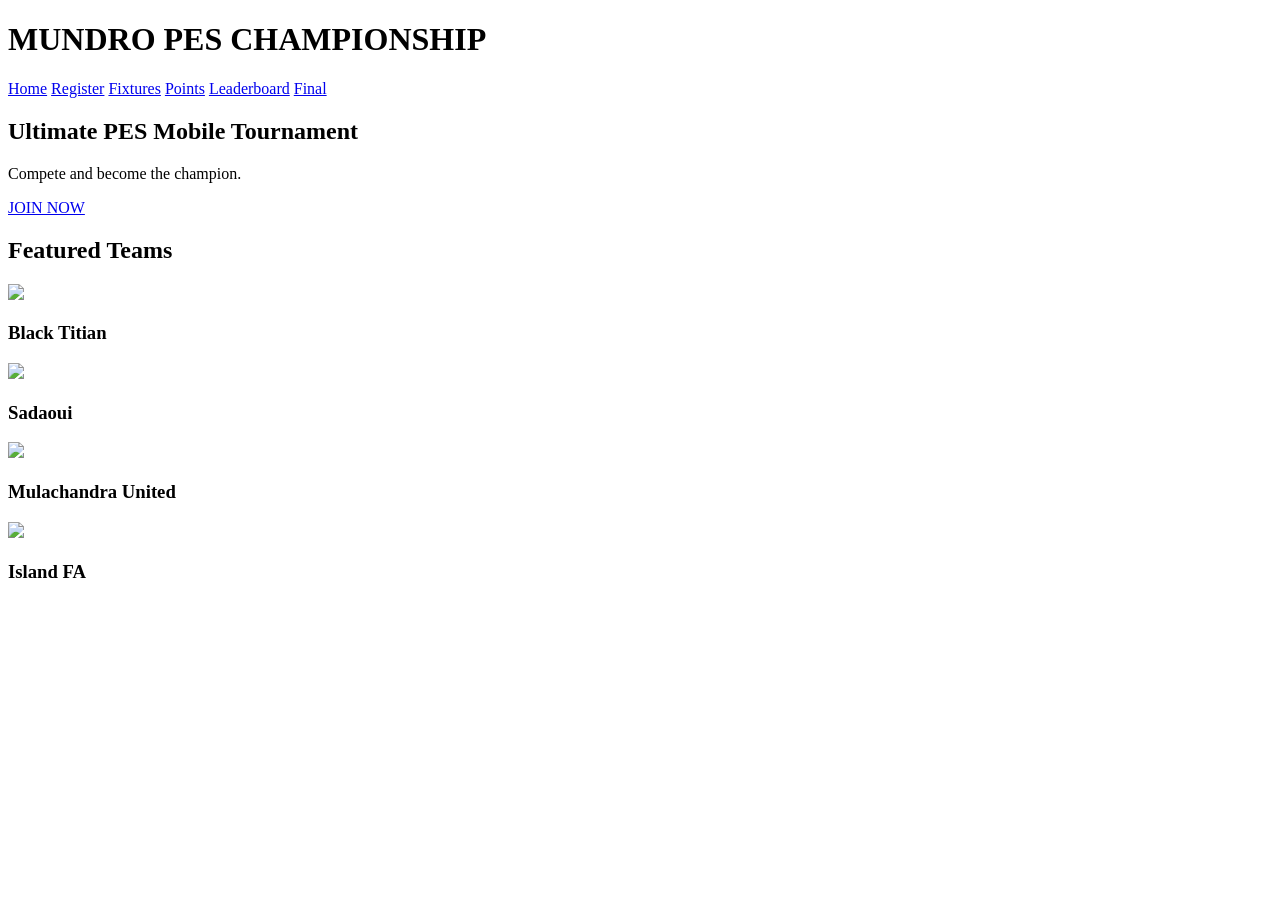
==== index.html @ 2ed1ced1 "Add files via upload" ====
<!DOCTYPE html>
<html>
<head>
<title>MUNDRO PES CHAMPIONSHIP</title>
<link rel="stylesheet" href="css/home.css">
</head>

<body>

<header>
<h1>  MUNDRO PES CHAMPIONSHIP</h1>

<nav>
<a href="index.html">Home</a>
<a href="register.html">Register</a>
<a href="fixtures.html">Fixtures</a>
<a href="points.html">Points</a>
<a href="leaderboard.html">Leaderboard</a>
<a href="final1.html">Final</a>
</nav>
</header>

<section class="hero">

<h2>Ultimate PES Mobile Tournament</h2>
<p>Compete and become the champion.</p>

<a href="register.html" class="btn">JOIN NOW</a>

</section>

<section class="teams">

<h2>Featured Teams</h2>

<div class="team-grid">

<div class="team">
<img src="image/Team1.png">
<h3>Black Titian</h3>
</div>

<div class="team">
<img src="image/Team2.png">
<h3>Sadaoui</h3>
</div>

<div class="team">
<img src="image/Team3.png">
<h3>Mulachandra United</h3>
</div>

<div class="team">
<img src="image/Team4.png">
<h3>Island FA</h3>
</div>

</div>
</section>

</body>
</html>
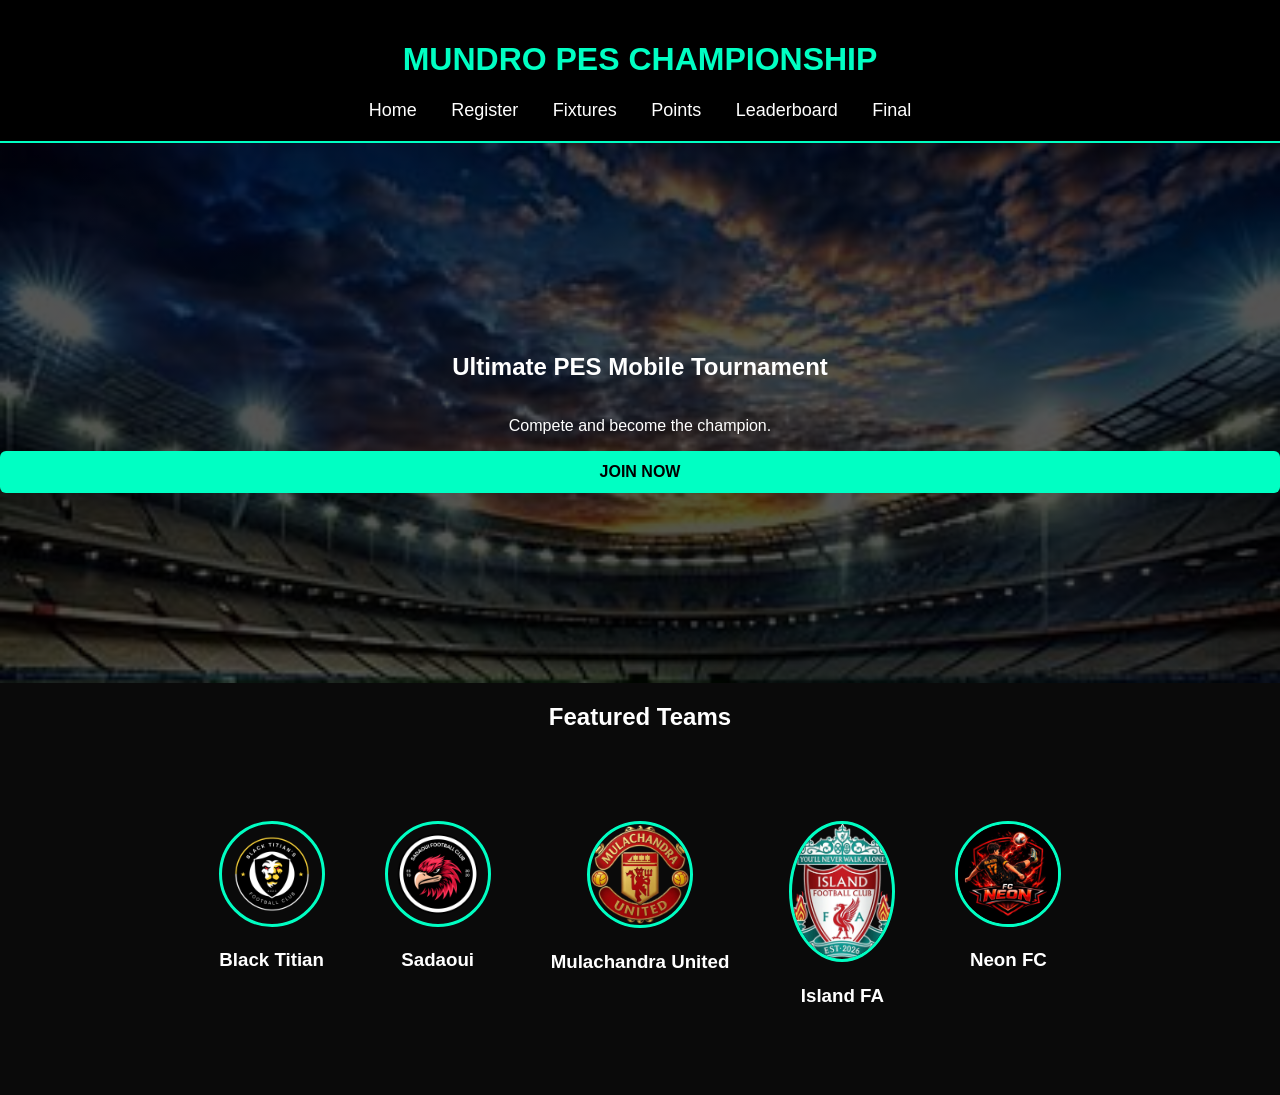
==== commit eb0e93e9: "Add 'Neon FC' to featured teams in index.html Added a new team 'Neon FC' to the featured teams secti" ====
--- a/index.html
+++ b/index.html
@@ -55,8 +55,13 @@
 <h3>Island FA</h3>
 </div>
 
+<div class="team">
+<img src="image/Team5.jpg">
+<h3>Neon FC</h3>
+</div>
+
 </div>
 </section>
 
 </body>
-</html>+</html>
--- a/css/home.css
+++ b/css/home.css
@@ -0,0 +1,61 @@
+body{
+margin:0;
+font-family:Arial;
+background:#0a0a0a;
+color:white;
+text-align:center;
+}
+
+header{
+background:#000;
+padding:20px;
+border-bottom:2px solid #00ffc3;
+}
+
+h1{
+color:#00ffc3;
+}
+
+nav a{
+margin:15px;
+color:white;
+text-decoration:none;
+font-size:18px;
+}
+
+nav a:hover{
+color:#00ffc3;
+}
+
+.hero{
+height:60vh;
+display:flex;
+flex-direction:column;
+justify-content:center;
+background:linear-gradient(#000000aa,#000000aa),
+url("../image/studeam.jpg");
+background-size:cover;
+}
+
+.btn{
+background:#00ffc3;
+color:black;
+padding:12px 25px;
+text-decoration:none;
+font-weight:bold;
+border-radius:6px;
+}
+
+.team-grid{
+display:flex;
+justify-content:center;
+gap:60px;
+flex-wrap:wrap;
+padding:70px;
+}
+
+.team img{
+width:100px;
+border-radius:50%;
+border:3px solid #00ffc3;
+}
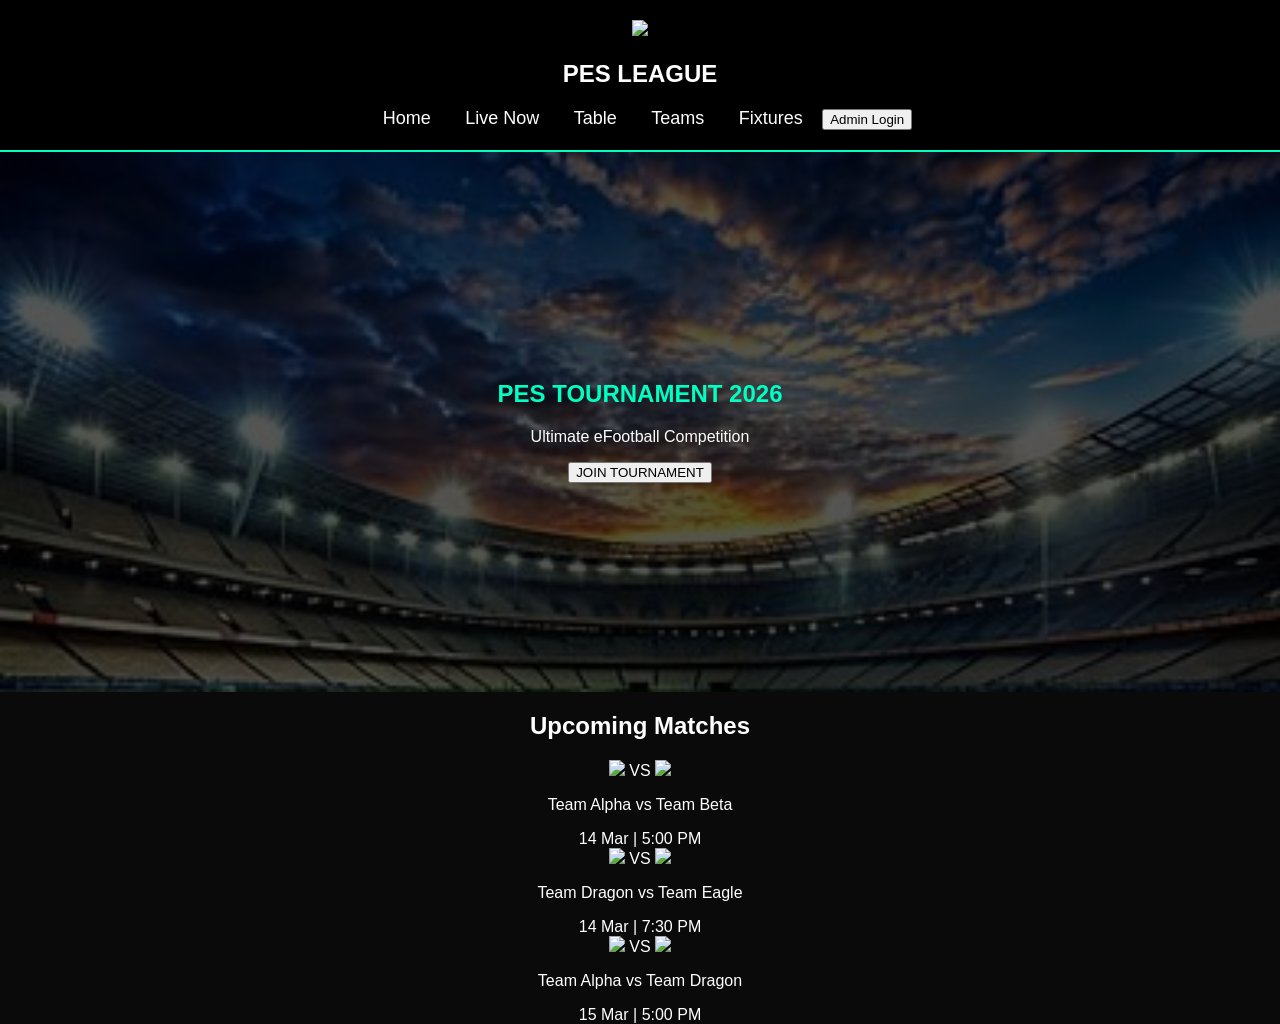
==== commit 6724ac70: "Add files via upload" ====
--- a/index.html
+++ b/index.html
@@ -1,67 +1,108 @@
 <!DOCTYPE html>
 <html>
 <head>
-<title>MUNDRO PES CHAMPIONSHIP</title>
+<title>PES Tournament</title>
 <link rel="stylesheet" href="css/home.css">
 </head>
 
 <body>
 
 <header>
-<h1>  MUNDRO PES CHAMPIONSHIP</h1>
+
+<div class="logo">
+  <img src="image/logo.png">
+  <h2>PES LEAGUE</h2>
+</div>
 
 <nav>
-<a href="index.html">Home</a>
-<a href="register.html">Register</a>
-<a href="fixtures.html">Fixtures</a>
-<a href="points.html">Points</a>
-<a href="leaderboard.html">Leaderboard</a>
-<a href="final1.html">Final</a>
+  <a href="index.html">Home</a>
+  <a href="live.html">Live Now</a>
+  <a href="table.html">Table</a>
+  <a href="team.html">Teams</a>
+  <a href="fixtures.html">Fixtures</a>
+  <!-- Admin Login Button -->
+  <button class="admin-btn" onclick="goToLogin()">Admin Login</button>
 </nav>
+
 </header>
+
 
 <section class="hero">
 
-<h2>Ultimate PES Mobile Tournament</h2>
-<p>Compete and become the champion.</p>
+<div class="hero-overlay">
 
-<a href="register.html" class="btn">JOIN NOW</a>
+<div class="hero-text">
+
+<h1>PES TOURNAMENT 2026</h1>
+<p>Ultimate eFootball Competition</p>
+
+<a href="register.html">
+<button class="join-btn">JOIN TOURNAMENT</button>
+</a>
+
+</div>
+
+</div>
 
 </section>
 
-<section class="teams">
 
-<h2>Featured Teams</h2>
+<section class="matches">
 
-<div class="team-grid">
+<h2>Upcoming Matches</h2>
 
-<div class="team">
-<img src="image/Team1.png">
-<h3>Black Titian</h3>
+<div class="match-container">
+
+<div class="match-card">
+
+<div class="teams">
+<img src="image/team1.png">
+<span>VS</span>
+<img src="image/team2.png">
 </div>
 
-<div class="team">
-<img src="image/Team2.png">
-<h3>Sadaoui</h3>
+<p>Team Alpha vs Team Beta</p>
+<span class="time">14 Mar | 5:00 PM</span>
+
 </div>
 
-<div class="team">
-<img src="image/Team3.png">
-<h3>Mulachandra United</h3>
+
+<div class="match-card">
+
+<div class="teams">
+<img src="image/team3.png">
+<span>VS</span>
+<img src="image/team4.png">
 </div>
 
-<div class="team">
-<img src="image/Team4.png">
-<h3>Island FA</h3>
+<p>Team Dragon vs Team Eagle</p>
+<span class="time">14 Mar | 7:30 PM</span>
+
 </div>
 
-<div class="team">
-<img src="image/Team5.jpg">
-<h3>Neon FC</h3>
+
+<div class="match-card">
+
+<div class="teams">
+<img src="image/team1.png">
+<span>VS</span>
+<img src="image/team3.png">
+</div>
+
+<p>Team Alpha vs Team Dragon</p>
+<span class="time">15 Mar | 5:00 PM</span>
+
 </div>
 
 </div>
+
 </section>
 
+<script>
+function goToLogin() {
+  window.location.href = "login.html";
+}
+</script>
+
 </body>
-</html>
+</html>
